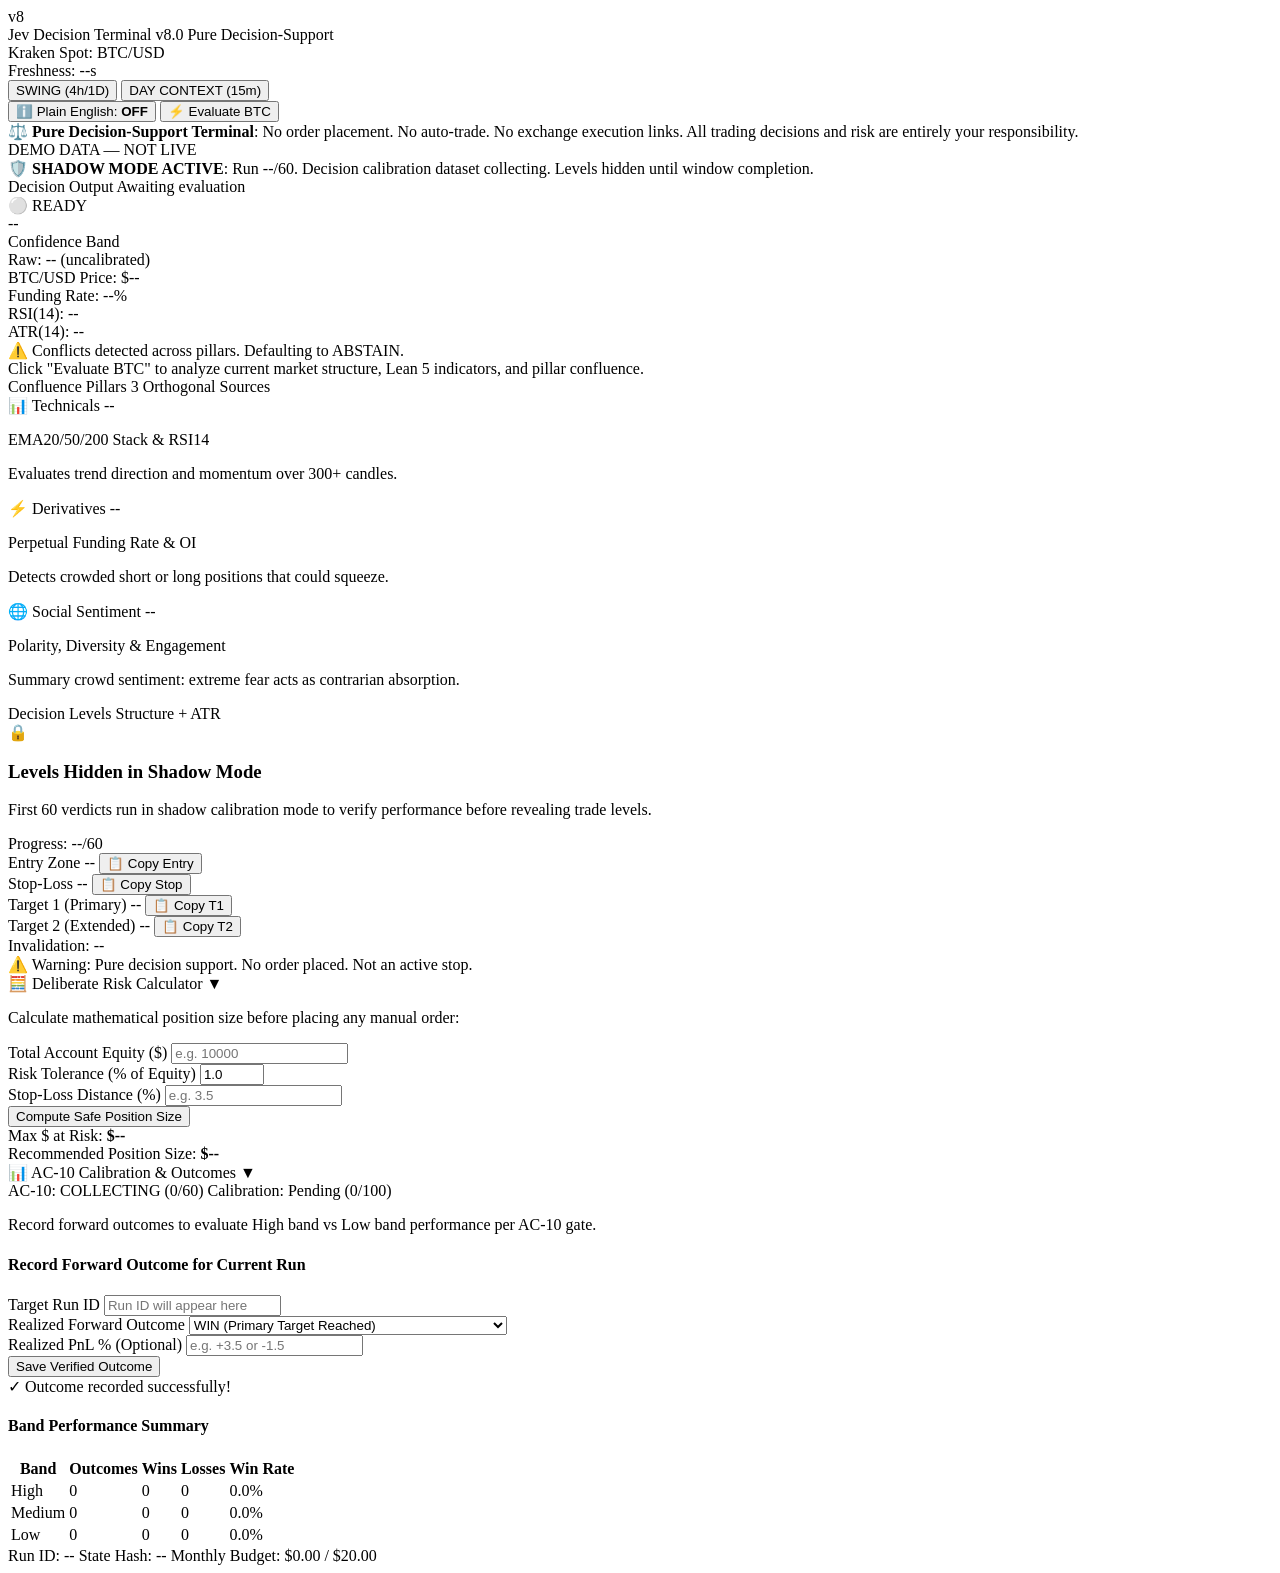
==== app/templates/index.html @ 4aa8f3cc "feat(serverless): implement Jamstack scheduled dashboard architecture for GitHub Pages" ====
<!DOCTYPE html>
<html lang="en">

<head>
    <meta charset="UTF-8">
    <meta name="viewport" content="width=device-width, initial-scale=1.0">
    <title>Jev v8 — Pure Decision-Support Terminal</title>
    <!-- Fonts -->
    <link rel="preconnect" href="https://fonts.googleapis.com">
    <link rel="preconnect" href="https://fonts.gstatic.com" crossorigin>
    <link href="https://fonts.googleapis.com/css2?family=Inter:wght@400;500;600;700&family=JetBrains+Mono:wght@400;500;600;700&display=swap" rel="stylesheet">
    <link rel="stylesheet" href="app/static/css/style.css">
</head>

<body>
    <div class="terminal-container">
        <!-- 1. Header & Status Ribbon (Element 1) -->
        <header class="navbar">
            <div class="brand">
                <div class="logo-badge">v8</div>
                <div class="brand-text">
                    <span class="brand-title">Jev Decision Terminal</span>
                    <span class="brand-subtitle font-mono">v8.0 Pure Decision-Support</span>
                </div>
            </div>

            <div class="status-bar">
                <div class="status-pill">
                    <span class="status-dot"></span>
                    <span id="venue-text">Kraken Spot: BTC/USD</span>
                </div>
                <div class="status-pill">
                    <span class="status-dot"></span>
                    <span id="freshness-text">Freshness: --s</span>
                </div>
                <div class="profile-toggle">
                    <button class="profile-btn active" id="btn-profile-swing" data-profile="SWING">SWING (4h/1D)</button>
                    <button class="profile-btn" id="btn-profile-day" data-profile="DAY_CONTEXT">DAY CONTEXT (15m)</button>
                </div>
                <button class="plain-english-toggle" id="btn-toggle-plain" title="Toggle Plain English Explanations">
                    ℹ️ Plain English: <strong id="plain-english-state">OFF</strong>
                </button>
                <button class="run-btn" id="run-btn">
                    <span id="run-btn-text">⚡ Evaluate BTC</span>
                    <div class="spinner hidden" id="run-spinner"></div>
                </button>
            </div>
        </header>

        <!-- 2. Permanent Disclaimer & Alert Banner (Element 2) -->
        <div class="disclaimer-banner">
            <span>⚖️ <strong>Pure Decision-Support Terminal</strong>: No order placement. No auto-trade. No exchange execution links. All trading decisions and risk are entirely your responsibility.</span>
        </div>

        <div class="system-alert-banner hidden" id="system-alert-banner">
            <span id="alert-banner-text">DEMO DATA — NOT LIVE</span>
        </div>

        <div class="shadow-alert-banner" id="shadow-alert-banner">
            <span>🛡️ <strong>SHADOW MODE ACTIVE</strong>: Run <span id="shadow-run-count">--</span>/60. Decision calibration dataset collecting. Levels hidden until window completion.</span>
        </div>

        <!-- Main Terminal Grid (Elements 3 to 7) -->
        <main class="terminal-grid">
            <!-- Left Column: Primary Decision & Pillars -->
            <div class="grid-left">
                <!-- 3. Primary Decision Card (Element 3 & 4) -->
                <section class="card decision-card">
                    <div class="card-header">
                        <span class="card-title">Decision Output</span>
                        <span class="timestamp font-mono" id="verdict-timestamp">Awaiting evaluation</span>
                    </div>

                    <div class="verdict-hero">
                        <div class="verdict-badge badge-neutral" id="verdict-badge">
                            <span class="verdict-icon" id="verdict-icon">⚪</span>
                            <span class="verdict-text" id="verdict-text">READY</span>
                        </div>
                        <div class="confidence-container">
                            <div class="confidence-band font-mono" id="confidence-band">--</div>
                            <div class="confidence-label">Confidence Band</div>
                            <div class="confidence-raw font-mono" id="confidence-raw">Raw: -- <span class="uncalibrated-pill">(uncalibrated)</span></div>
                        </div>
                    </div>

                    <!-- Market Price Snapshot -->
                    <div class="price-strip font-mono">
                        <div class="price-item">
                            <span class="p-label">BTC/USD Price:</span>
                            <span class="p-val" id="market-price">$--</span>
                        </div>
                        <div class="price-item">
                            <span class="p-label">Funding Rate:</span>
                            <span class="p-val" id="funding-rate">--%</span>
                        </div>
                        <div class="price-item">
                            <span class="p-label">RSI(14):</span>
                            <span class="p-val" id="rsi-val">--</span>
                        </div>
                        <div class="price-item">
                            <span class="p-label">ATR(14):</span>
                            <span class="p-val" id="atr-val">--</span>
                        </div>
                    </div>

                    <!-- Conflict Box -->
                    <div class="conflict-banner hidden" id="conflict-banner">
                        <span class="conflict-icon">⚠️</span>
                        <span class="conflict-msg" id="conflict-msg">Conflicts detected across pillars. Defaulting to ABSTAIN.</span>
                    </div>

                    <!-- Reasons / Explanation -->
                    <div class="reasons-box" id="reasons-box">
                        Click "Evaluate BTC" to analyze current market structure, Lean 5 indicators, and pillar confluence.
                    </div>
                </section>

                <!-- 4. Pillars & Confluence Card (Element 5) -->
                <section class="card pillars-card">
                    <div class="card-header">
                        <span class="card-title">Confluence Pillars</span>
                        <span class="card-sub font-mono">3 Orthogonal Sources</span>
                    </div>

                    <div class="pillars-grid">
                        <div class="pillar-box" id="pillar-tech">
                            <div class="pillar-header">
                                <span class="pillar-name">📊 Technicals</span>
                                <span class="pillar-state state-neutral" id="state-tech">--</span>
                            </div>
                            <p class="pillar-detail" id="detail-tech">EMA20/50/200 Stack & RSI14</p>
                            <p class="plain-english-text hidden" id="plain-tech">Evaluates trend direction and momentum over 300+ candles.</p>
                        </div>

                        <div class="pillar-box" id="pillar-deriv">
                            <div class="pillar-header">
                                <span class="pillar-name">⚡ Derivatives</span>
                                <span class="pillar-state state-neutral" id="state-deriv">--</span>
                            </div>
                            <p class="pillar-detail" id="detail-deriv">Perpetual Funding Rate & OI</p>
                            <p class="plain-english-text hidden" id="plain-deriv">Detects crowded short or long positions that could squeeze.</p>
                        </div>

                        <div class="pillar-box" id="pillar-soc">
                            <div class="pillar-header">
                                <span class="pillar-name">🌐 Social Sentiment</span>
                                <span class="pillar-state state-neutral" id="state-soc">--</span>
                            </div>
                            <p class="pillar-detail" id="detail-soc">Polarity, Diversity & Engagement</p>
                            <p class="plain-english-text hidden" id="plain-soc">Summary crowd sentiment: extreme fear acts as contrarian absorption.</p>
                        </div>
                    </div>
                </section>
            </div>

            <!-- Right Column: Decision Levels & Risk Calculator -->
            <div class="grid-right">
                <!-- 5. Decision Levels Card (Element 6) -->
                <section class="card levels-card">
                    <div class="card-header">
                        <span class="card-title">Decision Levels</span>
                        <span class="method-tag font-mono" id="levels-method">Structure + ATR</span>
                    </div>

                    <!-- Locked in shadow mode -->
                    <div class="shadow-locked-box" id="shadow-locked-box">
                        <div class="lock-icon">🔒</div>
                        <h3>Levels Hidden in Shadow Mode</h3>
                        <p>First 60 verdicts run in shadow calibration mode to verify performance before revealing trade levels.</p>
                        <span class="shadow-progress font-mono" id="shadow-progress-text">Progress: --/60</span>
                    </div>

                    <!-- Unlocked levels view -->
                    <div class="levels-content hidden" id="levels-content">
                        <div class="level-row">
                            <span class="lvl-label">Entry Zone</span>
                            <span class="lvl-val font-mono" id="lvl-entry">--</span>
                            <button class="copy-field-btn" data-field="Entry" id="btn-copy-entry">📋 Copy Entry</button>
                        </div>
                        <div class="level-row">
                            <span class="lvl-label">Stop-Loss</span>
                            <span class="lvl-val font-mono text-danger" id="lvl-stop">--</span>
                            <button class="copy-field-btn" data-field="Stop" id="btn-copy-stop">📋 Copy Stop</button>
                        </div>
                        <div class="level-row">
                            <span class="lvl-label">Target 1 (Primary)</span>
                            <span class="lvl-val font-mono text-success" id="lvl-tp1">--</span>
                            <button class="copy-field-btn" data-field="Target 1" id="btn-copy-tp1">📋 Copy T1</button>
                        </div>
                        <div class="level-row" id="row-target-ext">
                            <span class="lvl-label">Target 2 (Extended)</span>
                            <span class="lvl-val font-mono text-success" id="lvl-tp2">--</span>
                            <button class="copy-field-btn" data-field="Target 2" id="btn-copy-tp2">📋 Copy T2</button>
                        </div>
                        <div class="invalidation-strip font-mono" id="lvl-invalidation">
                            Invalidation: --
                        </div>
                        <div class="levels-warning">
                            ⚠️ Warning: Pure decision support. No order placed. Not an active stop.
                        </div>
                    </div>
                </section>

                <!-- 6. Deliberate Risk Calculator (Element 7) -->
                <section class="card risk-card">
                    <div class="card-header accordion-toggle" id="calc-toggle">
                        <span class="card-title">🧮 Deliberate Risk Calculator</span>
                        <span class="accordion-arrow" id="calc-arrow">▼</span>
                    </div>
                    <div class="calc-body collapsed" id="calc-body">
                        <p class="calc-desc">Calculate mathematical position size before placing any manual order:</p>
                        <div class="calc-form">
                            <div class="calc-group">
                                <label for="calc-equity">Total Account Equity ($)</label>
                                <input type="number" id="calc-equity" placeholder="e.g. 10000" min="0">
                            </div>
                            <div class="calc-group">
                                <label for="calc-risk-pct">Risk Tolerance (% of Equity)</label>
                                <input type="number" id="calc-risk-pct" placeholder="e.g. 1.0" min="0.1" max="10" step="0.1" value="1.0">
                            </div>
                            <div class="calc-group">
                                <label for="calc-stop-pct">Stop-Loss Distance (%)</label>
                                <input type="number" id="calc-stop-pct" placeholder="e.g. 3.5" min="0.1" step="0.1">
                            </div>
                            <button class="calc-btn" id="btn-calc-size">Compute Safe Position Size</button>
                        </div>
                        <div class="calc-result hidden" id="calc-result">
                            <div class="result-row">
                                <span>Max $ at Risk:</span>
                                <strong class="font-mono text-danger" id="calc-max-risk">$--</strong>
                            </div>
                            <div class="result-row">
                                <span>Recommended Position Size:</span>
                                <strong class="font-mono text-success" id="calc-pos-size">$--</strong>
                            </div>
                        </div>
                </section>

                <!-- 7. AC-10 Calibration & Forward Outcomes Accordion -->
                <section class="card calibration-card">
                    <div class="card-header accordion-toggle" id="cal-toggle">
                        <span class="card-title">📊 AC-10 Calibration & Outcomes</span>
                        <span class="accordion-arrow" id="cal-arrow">▼</span>
                    </div>
                    <div class="calc-body collapsed" id="cal-body">
                        <div class="cal-status-row">
                            <span class="cal-badge" id="ac10-status-badge">AC-10: COLLECTING (0/60)</span>
                            <span class="cal-badge font-mono" id="cal-status-badge">Calibration: Pending (0/100)</span>
                        </div>
                        <p class="cal-msg" id="cal-msg">Record forward outcomes to evaluate High band vs Low band performance per AC-10 gate.</p>

                        <div class="outcome-form">
                            <h4 class="form-title">Record Forward Outcome for Current Run</h4>
                            <div class="calc-group">
                                <label for="outcome-run-id">Target Run ID</label>
                                <input type="text" id="outcome-run-id" readonly placeholder="Run ID will appear here">
                            </div>
                            <div class="calc-group">
                                <label for="outcome-choice">Realized Forward Outcome</label>
                                <select id="outcome-choice">
                                    <option value="WIN">WIN (Primary Target Reached)</option>
                                    <option value="LOSS">LOSS (Stop-Loss Hit)</option>
                                    <option value="BREAKEVEN">BREAKEVEN (Exited at Entry)</option>
                                    <option value="EXPIRED">EXPIRED (Session Invalidated)</option>
                                    <option value="ABSTAIN_OBSERVED">ABSTAIN OBSERVED (Chop / Capital Preserved)</option>
                                </select>
                            </div>
                            <div class="calc-group">
                                <label for="outcome-pnl">Realized PnL % (Optional)</label>
                                <input type="number" id="outcome-pnl" placeholder="e.g. +3.5 or -1.5" step="0.1">
                            </div>
                            <button class="calc-btn" id="btn-save-outcome">Save Verified Outcome</button>
                            <div class="outcome-success hidden" id="outcome-saved-msg">✓ Outcome recorded successfully!</div>
                        </div>

                        <div class="cal-table-wrap">
                            <h4 class="form-title">Band Performance Summary</h4>
                            <table class="cal-table">
                                <thead>
                                    <tr>
                                        <th>Band</th>
                                        <th>Outcomes</th>
                                        <th>Wins</th>
                                        <th>Losses</th>
                                        <th>Win Rate</th>
                                    </tr>
                                </thead>
                                <tbody id="cal-table-body">
                                    <tr><td>High</td><td>0</td><td>0</td><td>0</td><td>0.0%</td></tr>
                                    <tr><td>Medium</td><td>0</td><td>0</td><td>0</td><td>0.0%</td></tr>
                                    <tr><td>Low</td><td>0</td><td>0</td><td>0</td><td>0.0%</td></tr>
                                </tbody>
                            </table>
                        </div>
                    </div>
                </section>
            </div>
        </main>

        <!-- Footer -->
        <footer class="terminal-footer font-mono">
            <span>Run ID: <span id="footer-run-id">--</span></span>
            <span>State Hash: <span id="footer-state-hash">--</span></span>
            <span>Monthly Budget: <span id="footer-cost">$0.00 / $20.00</span></span>
        </footer>
    </div>

    <script src="app/static/js/app.js"></script>
</body>

</html>
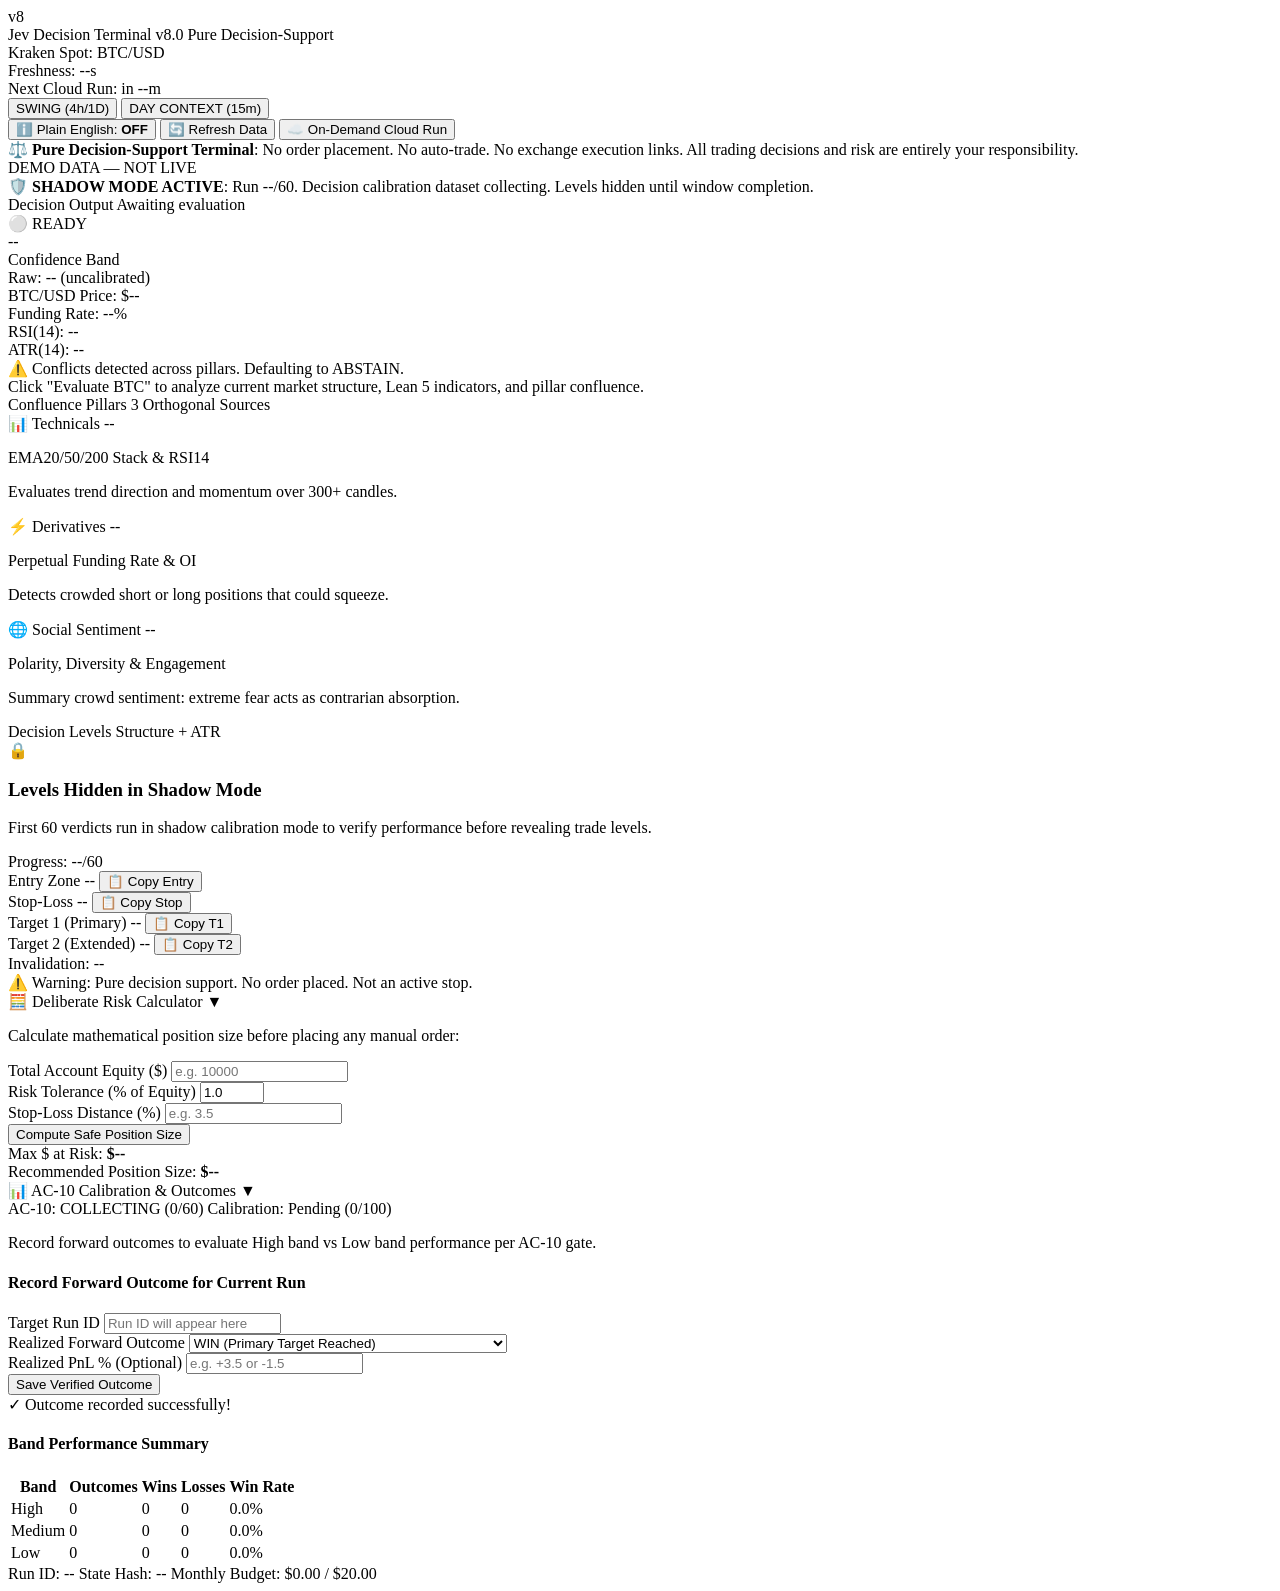
==== commit d868d08a: "feat(ui): add live countdown timer and on-demand cloud trigger button" ====
--- a/app/templates/index.html
+++ b/app/templates/index.html
@@ -33,6 +33,10 @@
                     <span class="status-dot"></span>
                     <span id="freshness-text">Freshness: --s</span>
                 </div>
+                <div class="status-pill">
+                    <span class="status-dot status-dot-timer"></span>
+                    <span id="next-refresh-text">Next Cloud Run: in --m</span>
+                </div>
                 <div class="profile-toggle">
                     <button class="profile-btn active" id="btn-profile-swing" data-profile="SWING">SWING (4h/1D)</button>
                     <button class="profile-btn" id="btn-profile-day" data-profile="DAY_CONTEXT">DAY CONTEXT (15m)</button>
@@ -40,9 +44,12 @@
                 <button class="plain-english-toggle" id="btn-toggle-plain" title="Toggle Plain English Explanations">
                     ℹ️ Plain English: <strong id="plain-english-state">OFF</strong>
                 </button>
-                <button class="run-btn" id="run-btn">
-                    <span id="run-btn-text">⚡ Evaluate BTC</span>
+                <button class="run-btn" id="run-btn" title="Refresh live data & check for new cloud packet">
+                    <span id="run-btn-text">🔄 Refresh Data</span>
                     <div class="spinner hidden" id="run-spinner"></div>
+                </button>
+                <button class="cloud-trigger-btn" id="btn-cloud-trigger" title="Trigger on-demand cloud calculation">
+                    ☁️ On-Demand Cloud Run
                 </button>
             </div>
         </header>
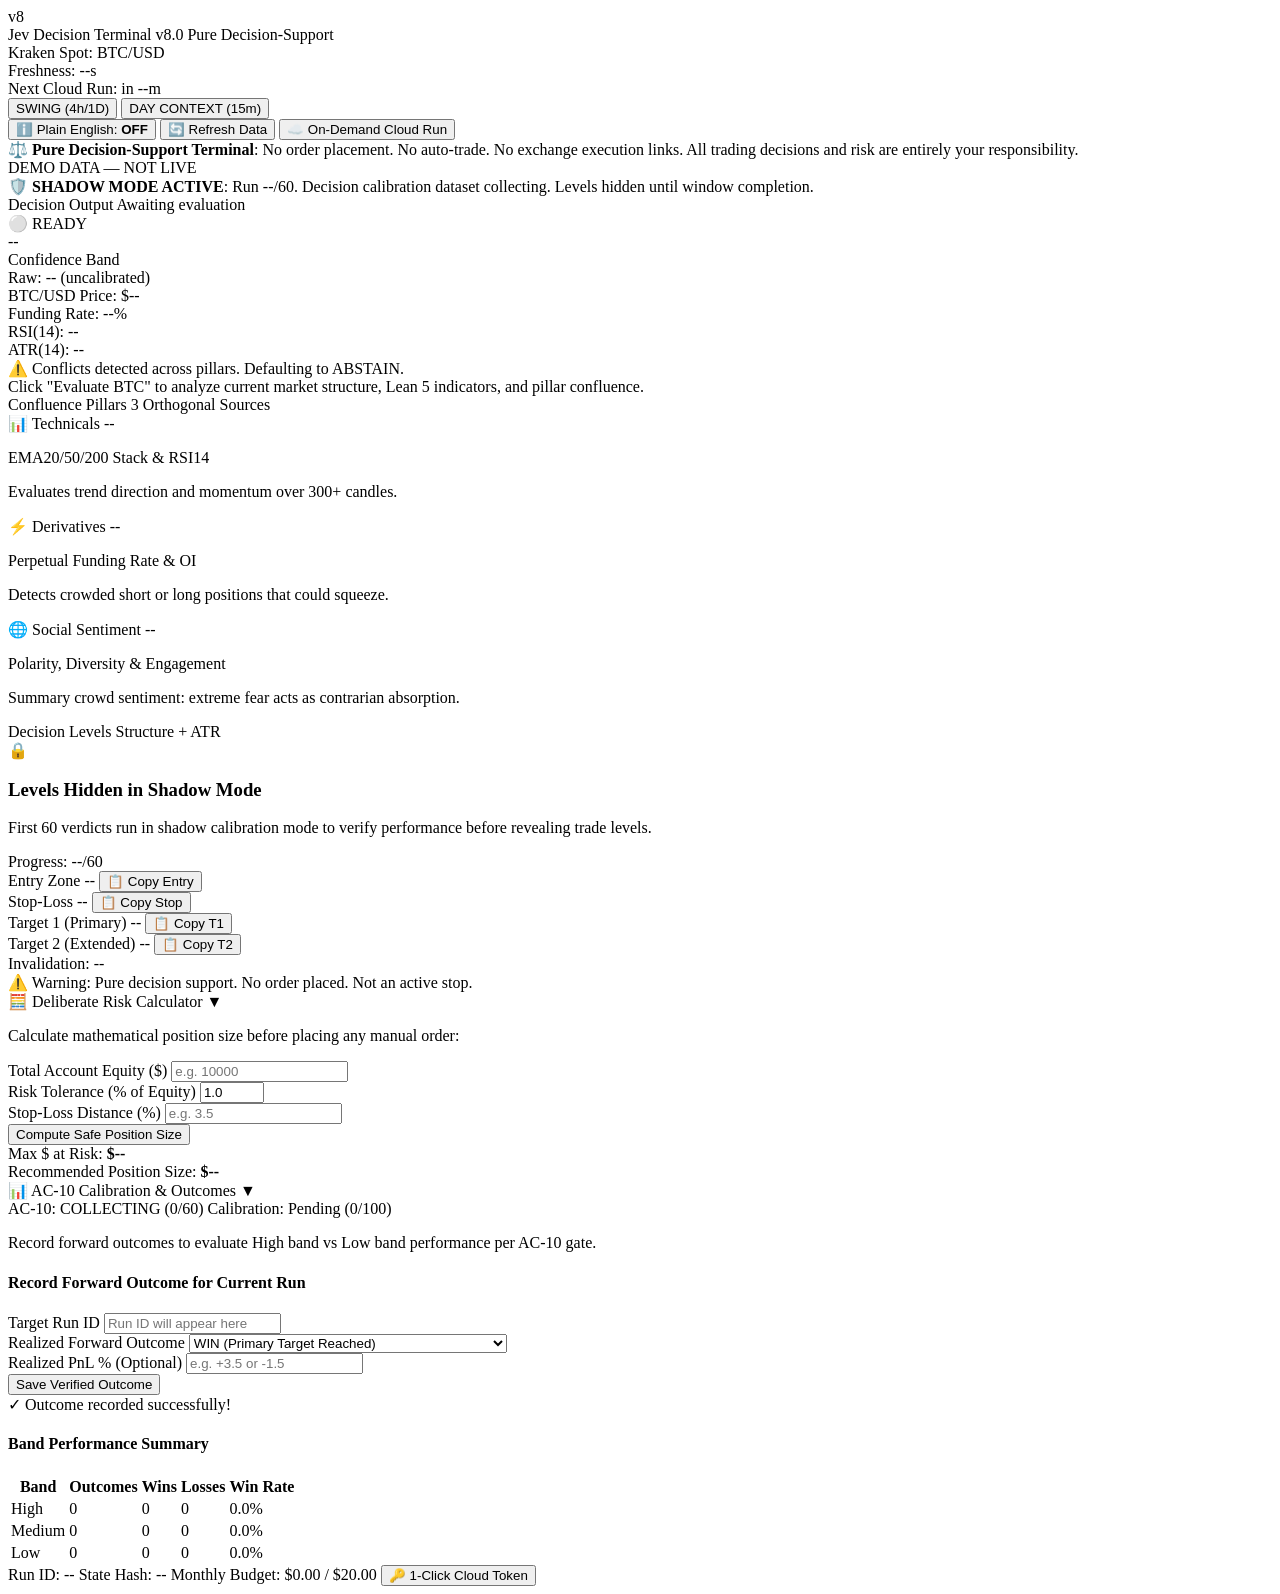
==== commit 39c1cd20: "feat(ui): add seamless 1-click in-dashboard cloud run trigger with live progress countdown" ====
--- a/app/templates/index.html
+++ b/app/templates/index.html
@@ -309,6 +309,7 @@
             <span>Run ID: <span id="footer-run-id">--</span></span>
             <span>State Hash: <span id="footer-state-hash">--</span></span>
             <span>Monthly Budget: <span id="footer-cost">$0.00 / $20.00</span></span>
+            <button class="token-config-btn" id="btn-config-token" title="Set or change GitHub token for 1-click cloud trigger">🔑 1-Click Cloud Token</button>
         </footer>
     </div>
 
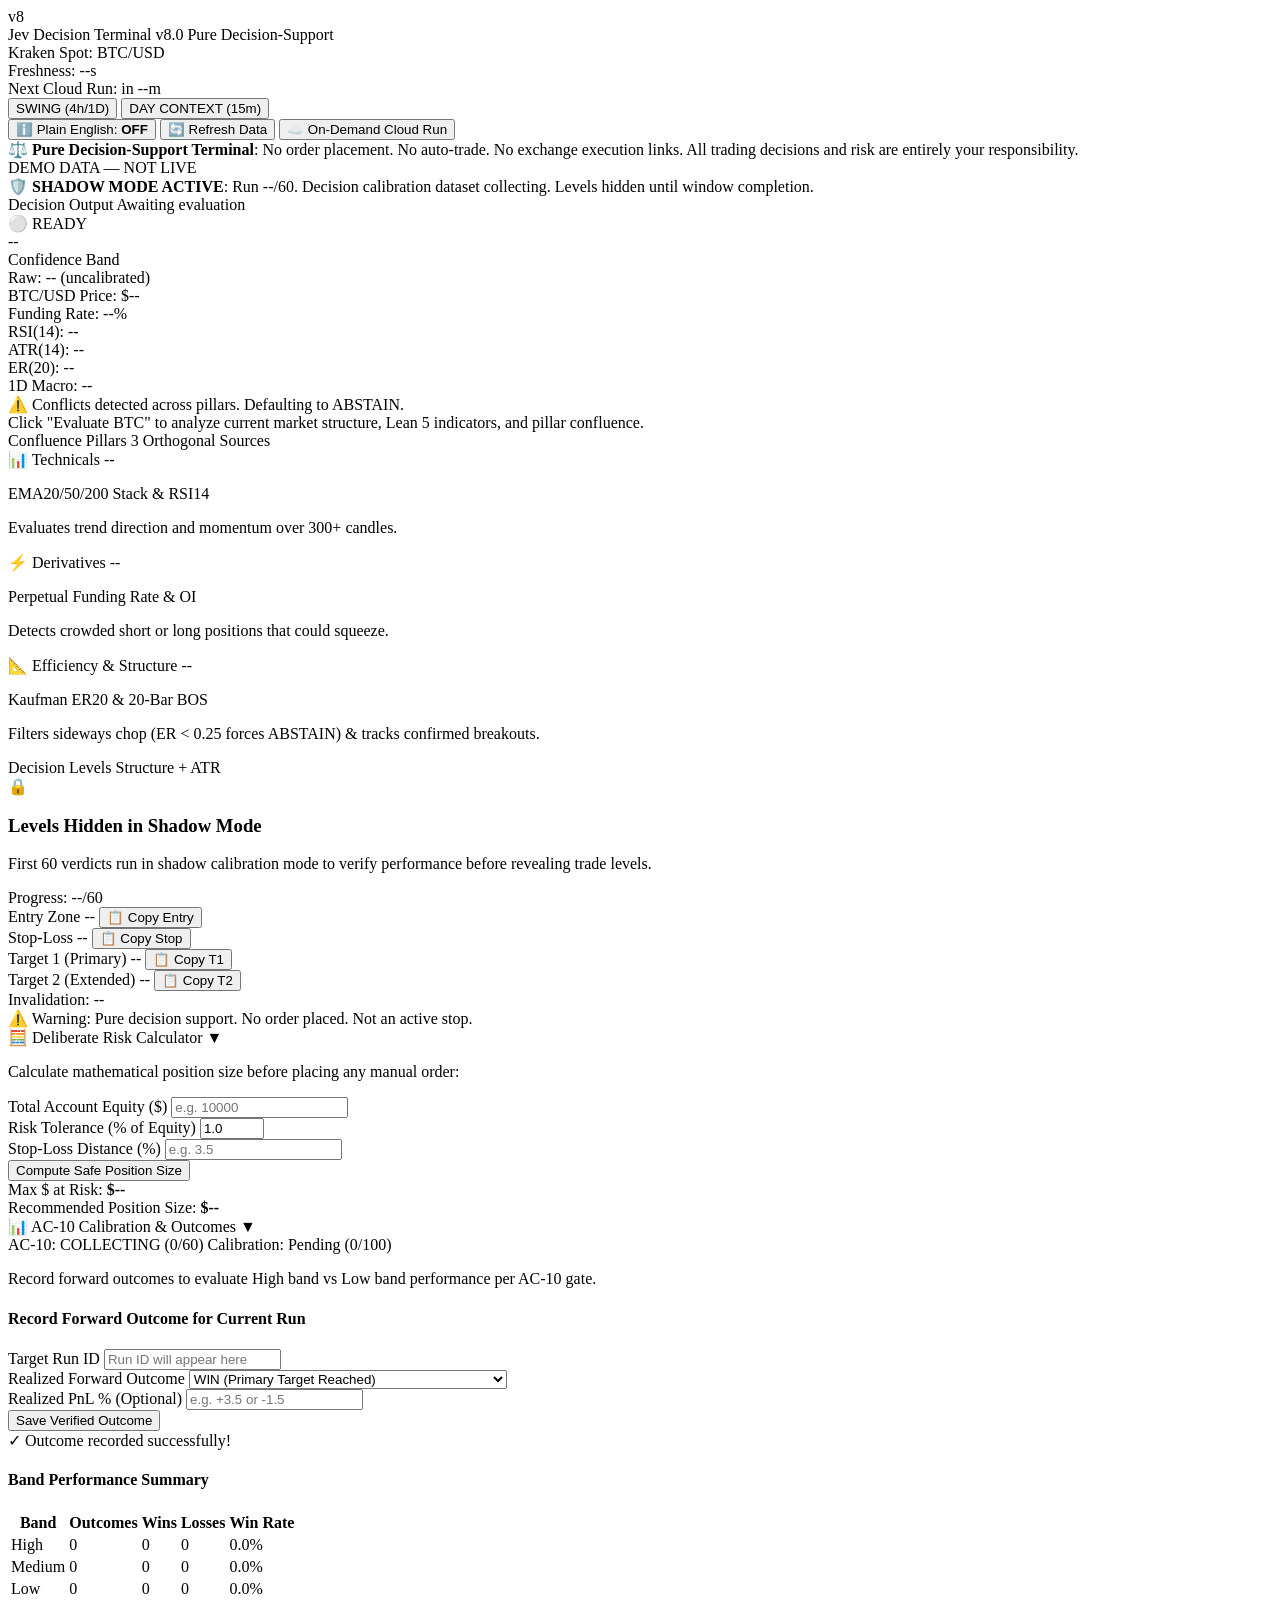
==== commit 2d348b49: "feat(indicators): upgrade orthogonal indicators for BTC swing trading - add Kaufman ER20 chop gate, " ====
--- a/app/templates/index.html
+++ b/app/templates/index.html
@@ -108,6 +108,14 @@
                             <span class="p-label">ATR(14):</span>
                             <span class="p-val" id="atr-val">--</span>
                         </div>
+                        <div class="price-item">
+                            <span class="p-label">ER(20):</span>
+                            <span class="p-val" id="er-val">--</span>
+                        </div>
+                        <div class="price-item">
+                            <span class="p-label">1D Macro:</span>
+                            <span class="p-val" id="macro-val">--</span>
+                        </div>
                     </div>
 
                     <!-- Conflict Box -->
@@ -150,11 +158,11 @@
 
                         <div class="pillar-box" id="pillar-soc">
                             <div class="pillar-header">
-                                <span class="pillar-name">🌐 Social Sentiment</span>
+                                <span class="pillar-name">📐 Efficiency & Structure</span>
                                 <span class="pillar-state state-neutral" id="state-soc">--</span>
                             </div>
-                            <p class="pillar-detail" id="detail-soc">Polarity, Diversity & Engagement</p>
-                            <p class="plain-english-text hidden" id="plain-soc">Summary crowd sentiment: extreme fear acts as contrarian absorption.</p>
+                            <p class="pillar-detail" id="detail-soc">Kaufman ER20 & 20-Bar BOS</p>
+                            <p class="plain-english-text hidden" id="plain-soc">Filters sideways chop (ER &lt; 0.25 forces ABSTAIN) & tracks confirmed breakouts.</p>
                         </div>
                     </div>
                 </section>
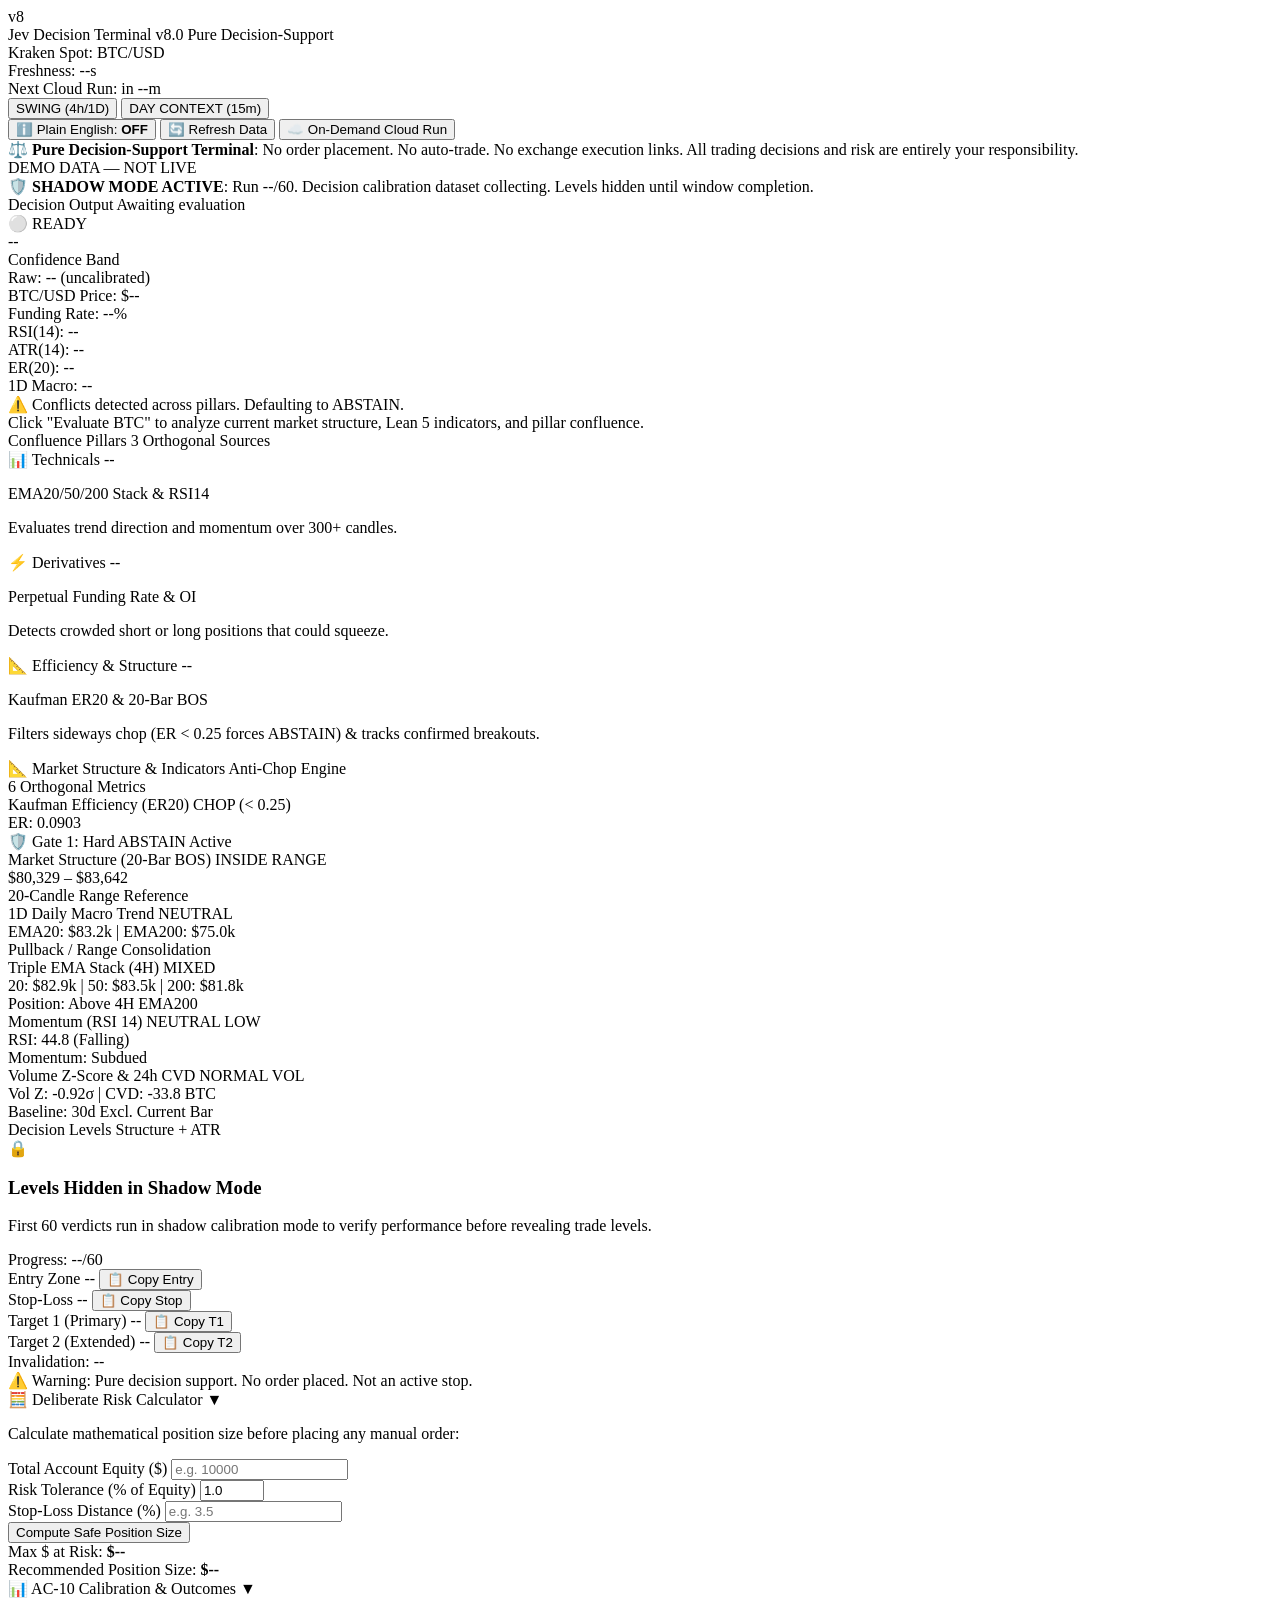
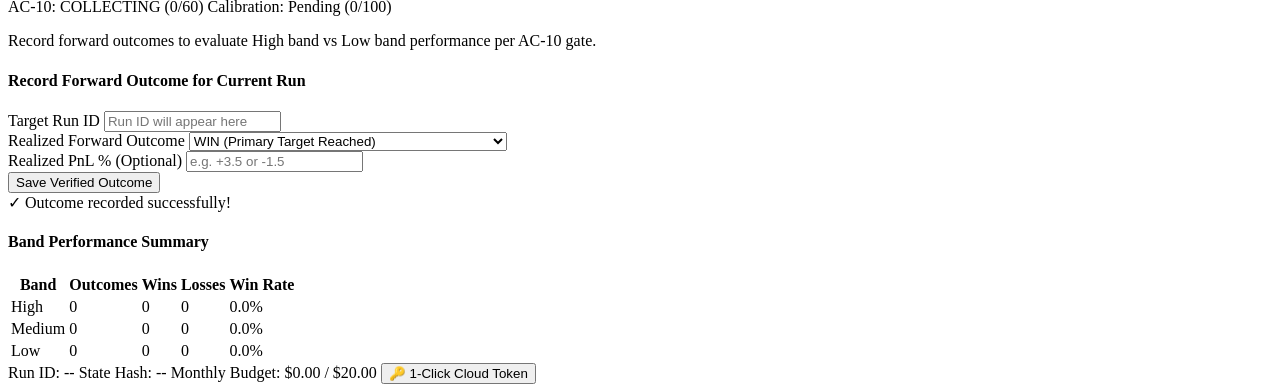
==== commit 1e176622: "fix(indicators): refine 1D macro trend to neutral on EMA20 pullback, fix rsi_dir, and add visual ind" ====
--- a/app/templates/index.html
+++ b/app/templates/index.html
@@ -4,12 +4,15 @@
 <head>
     <meta charset="UTF-8">
     <meta name="viewport" content="width=device-width, initial-scale=1.0">
+    <meta http-equiv="Cache-Control" content="no-cache, no-store, must-revalidate">
+    <meta http-equiv="Pragma" content="no-cache">
+    <meta http-equiv="Expires" content="0">
     <title>Jev v8 — Pure Decision-Support Terminal</title>
     <!-- Fonts -->
     <link rel="preconnect" href="https://fonts.googleapis.com">
     <link rel="preconnect" href="https://fonts.gstatic.com" crossorigin>
     <link href="https://fonts.googleapis.com/css2?family=Inter:wght@400;500;600;700&family=JetBrains+Mono:wght@400;500;600;700&display=swap" rel="stylesheet">
-    <link rel="stylesheet" href="app/static/css/style.css">
+    <link rel="stylesheet" href="app/static/css/style.css?v=8.2.0">
 </head>
 
 <body>
@@ -166,6 +169,79 @@
                         </div>
                     </div>
                 </section>
+
+                <!-- 5. Quantitative Indicators & Market Structure Matrix -->
+                <section class="card indicators-matrix-card">
+                    <div class="card-header">
+                        <div class="card-title-group">
+                            <span class="card-title">📐 Market Structure & Indicators</span>
+                            <span class="card-badge font-mono">Anti-Chop Engine</span>
+                        </div>
+                        <span class="card-sub font-mono">6 Orthogonal Metrics</span>
+                    </div>
+
+                    <div class="indicator-matrix-grid">
+                        <!-- 1. Kaufman ER20 -->
+                        <div class="indicator-tile">
+                            <div class="tile-top">
+                                <span class="tile-label">Kaufman Efficiency (ER20)</span>
+                                <span class="tile-badge badge-chop" id="tile-badge-er">CHOP (&lt; 0.25)</span>
+                            </div>
+                            <div class="tile-val font-mono" id="tile-val-er">ER: 0.0903</div>
+                            <div class="tile-footer font-mono" id="tile-foot-er">🛡️ Gate 1: Hard ABSTAIN Active</div>
+                        </div>
+
+                        <!-- 2. Break of Structure (BOS) -->
+                        <div class="indicator-tile">
+                            <div class="tile-top">
+                                <span class="tile-label">Market Structure (20-Bar BOS)</span>
+                                <span class="tile-badge badge-neutral" id="tile-badge-bos">INSIDE RANGE</span>
+                            </div>
+                            <div class="tile-val font-mono" id="tile-val-range">$80,329 – $83,642</div>
+                            <div class="tile-footer font-mono" id="tile-foot-bos">20-Candle Range Reference</div>
+                        </div>
+
+                        <!-- 3. Daily 1D Macro Trend -->
+                        <div class="indicator-tile">
+                            <div class="tile-top">
+                                <span class="tile-label">1D Daily Macro Trend</span>
+                                <span class="tile-badge badge-neutral" id="tile-badge-macro">NEUTRAL</span>
+                            </div>
+                            <div class="tile-val font-mono" id="tile-val-macro-ema">EMA20: $83.2k | EMA200: $75.0k</div>
+                            <div class="tile-footer font-mono" id="tile-foot-macro">Pullback / Range Consolidation</div>
+                        </div>
+
+                        <!-- 4. Triple EMA Stack (4H) -->
+                        <div class="indicator-tile">
+                            <div class="tile-top">
+                                <span class="tile-label">Triple EMA Stack (4H)</span>
+                                <span class="tile-badge badge-neutral" id="tile-badge-ema">MIXED</span>
+                            </div>
+                            <div class="tile-val font-mono" id="tile-val-ema-stack">20: $82.9k | 50: $83.5k | 200: $81.8k</div>
+                            <div class="tile-footer font-mono" id="tile-foot-ema">Position: Above 4H EMA200</div>
+                        </div>
+
+                        <!-- 5. Momentum RSI(14) -->
+                        <div class="indicator-tile">
+                            <div class="tile-top">
+                                <span class="tile-label">Momentum (RSI 14)</span>
+                                <span class="tile-badge badge-neutral" id="tile-badge-rsi">NEUTRAL LOW</span>
+                            </div>
+                            <div class="tile-val font-mono" id="tile-val-rsi">RSI: 44.8 (Falling)</div>
+                            <div class="tile-footer font-mono" id="tile-foot-rsi">Momentum: Subdued</div>
+                        </div>
+
+                        <!-- 6. Volume & Flow -->
+                        <div class="indicator-tile">
+                            <div class="tile-top">
+                                <span class="tile-label">Volume Z-Score & 24h CVD</span>
+                                <span class="tile-badge badge-neutral" id="tile-badge-vol">NORMAL VOL</span>
+                            </div>
+                            <div class="tile-val font-mono" id="tile-val-vol">Vol Z: -0.92σ | CVD: -33.8 BTC</div>
+                            <div class="tile-footer font-mono" id="tile-foot-vol">Baseline: 30d Excl. Current Bar</div>
+                        </div>
+                    </div>
+                </section>
             </div>
 
             <!-- Right Column: Decision Levels & Risk Calculator -->
@@ -321,7 +397,7 @@
         </footer>
     </div>
 
-    <script src="app/static/js/app.js"></script>
+    <script src="app/static/js/app.js?v=8.2.0"></script>
 </body>
 
 </html>
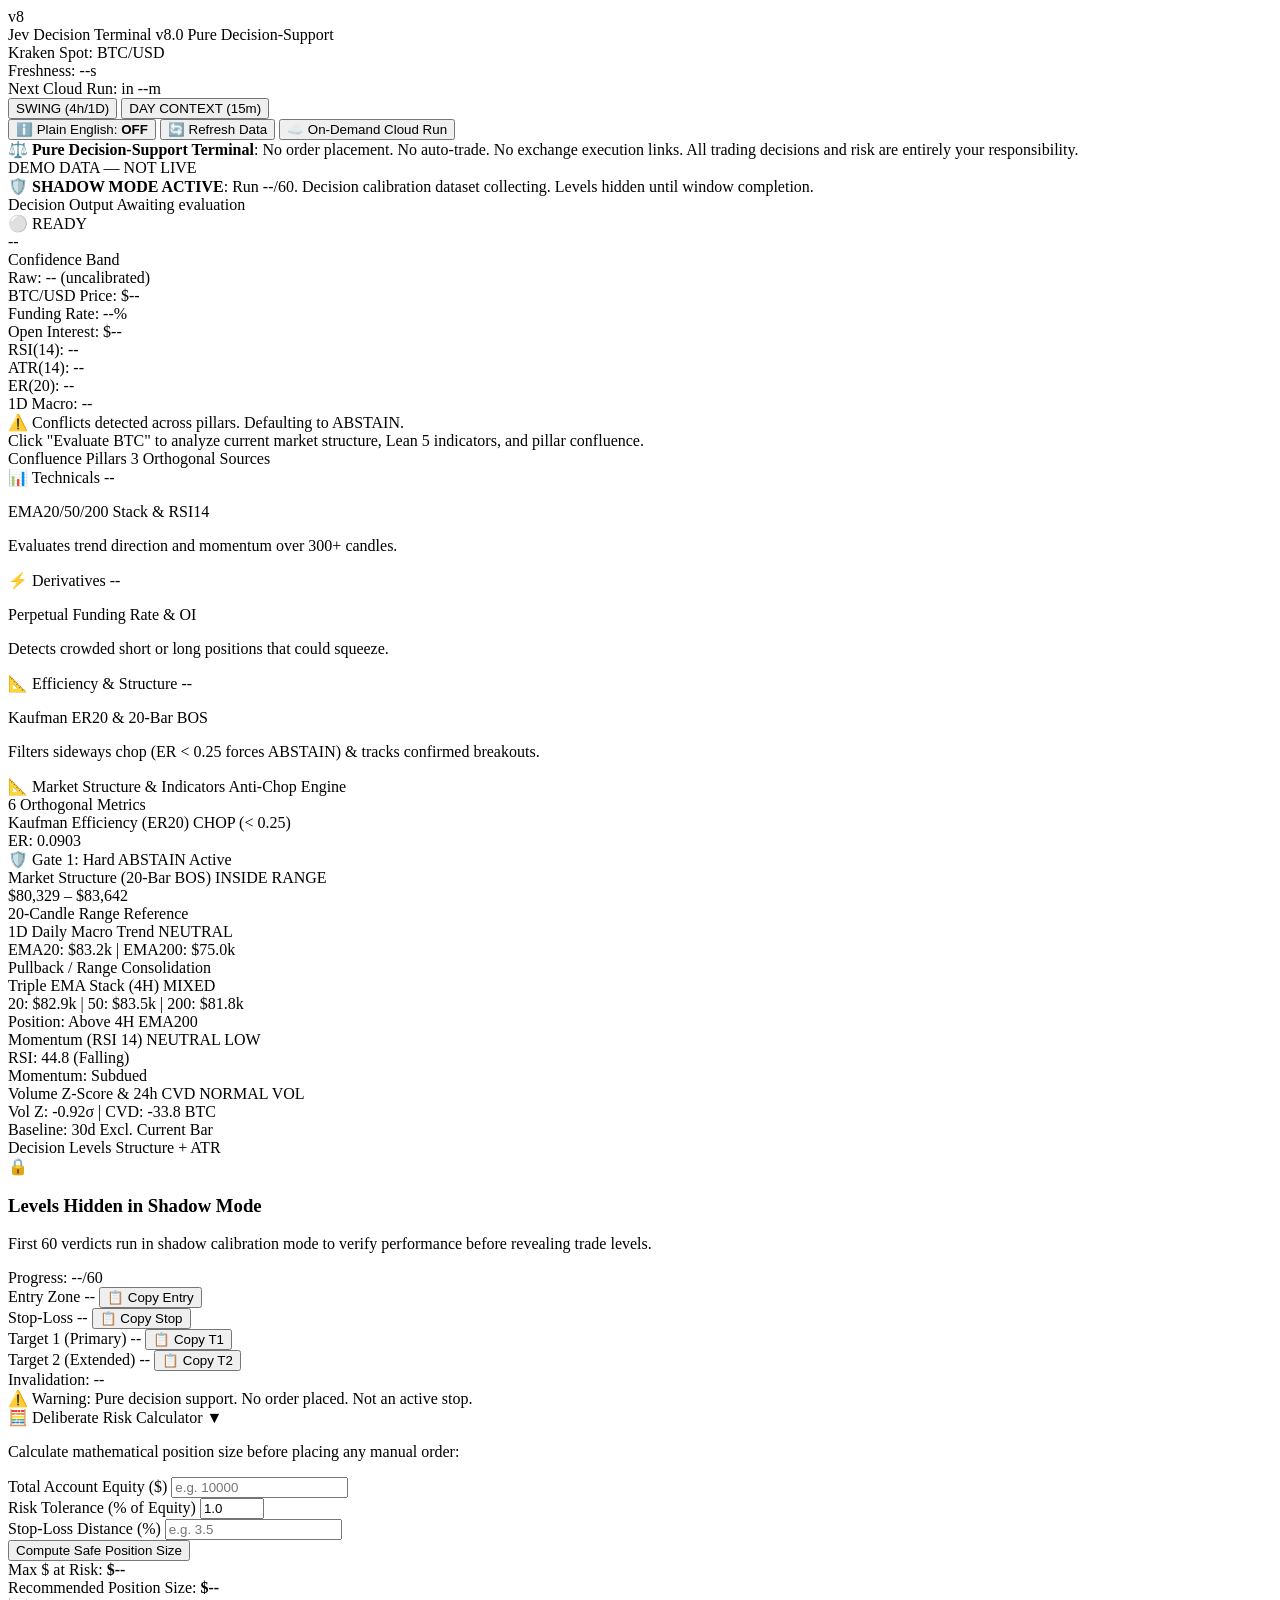
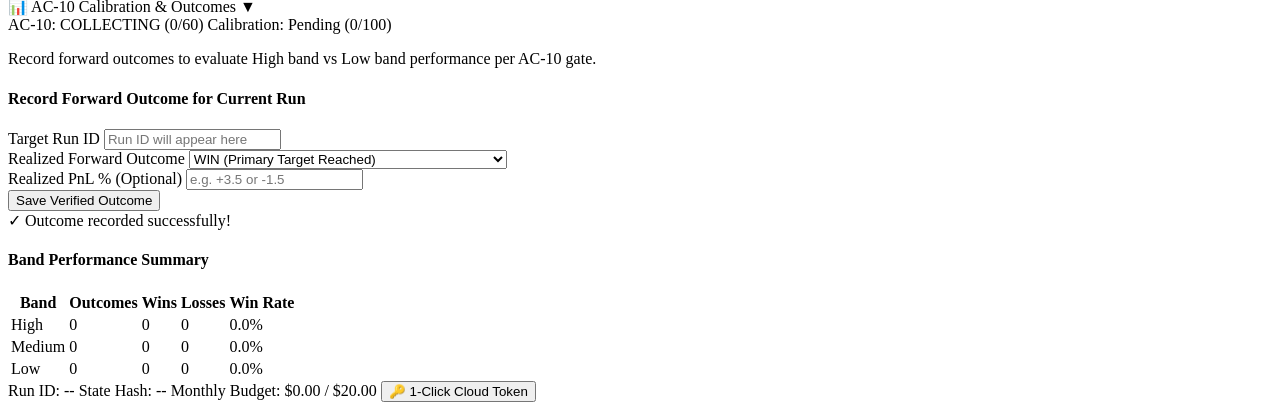
==== commit fd57c504: "feat(indicators): upgrade funding rate 8h normalization, add open interest display, and refine 1D ma" ====
--- a/app/templates/index.html
+++ b/app/templates/index.html
@@ -104,6 +104,10 @@
                             <span class="p-val" id="funding-rate">--%</span>
                         </div>
                         <div class="price-item">
+                            <span class="p-label">Open Interest:</span>
+                            <span class="p-val" id="oi-val">$--</span>
+                        </div>
+                        <div class="price-item">
                             <span class="p-label">RSI(14):</span>
                             <span class="p-val" id="rsi-val">--</span>
                         </div>
